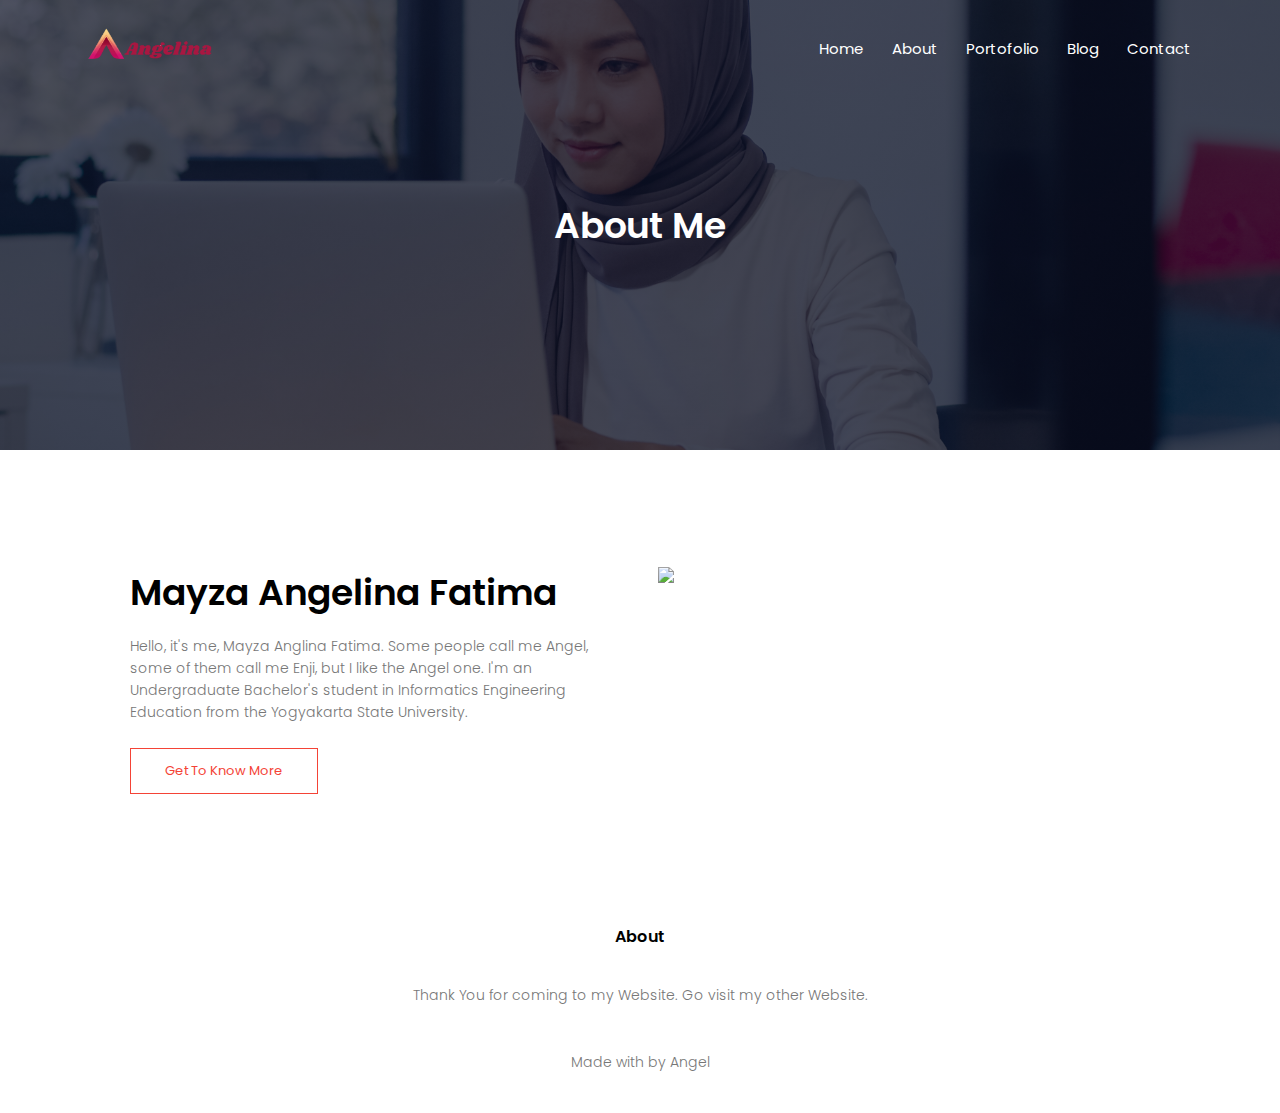
==== about.html @ a345fb80 "progress_1" ====
<!DOCTYPE html>
<html lang="en">

<head>
    <meta charset="UTF-8">
    <meta http-equiv="X-UA-Compatible" content="IE=edge">
    <meta name="viewport" content="width=device-width, initial-scale=1.0">
    <title>Angel - Personal Website</title>
    <link rel="stylesheet" href="style.css">
    <link rel="preconnect" href="https://fonts.googleapis.com">
    <link rel="preconnect" href="https://fonts.gstatic.com" crossorigin>
    <link href="https://fonts.googleapis.com/css2?family=Poppins:wght@100;200;300;400;600;700&display=swap"
        rel="stylesheet">
    <script src="https://kit.fontawesome.com/42d9d0d3c0.js" crossorigin="anonymous"></script>
</head>

<body>
    <section class="sub-header">
        <nav>
            <a href="index.html"><img src="img/logo_.png"></a>
            <div class="nav-links" id="navLinks">
                <i class="fa fa-times-circle" onclick="hideMenu()"></i>
                <ul>
                    <li><a href="index.html">Home</a></li>
                    <li><a href="about.html">About</a></li>
                    <li><a href="portofolio.html">Portofolio</a></li>
                    <li><a href="blog.html">Blog</a></li>
                    <li><a href="contact.html">Contact</a></li>
                </ul>
            </div>
            <i class="fa fa-bars" onclick="showMenu()"></i>
        </nav>
        <h1>About Me</h1>
    </section>

    <!-- About Me Content -->
    <div class="about-me">
        <div class="row">
            <div class="about-col">
                <h1>Mayza Angelina Fatima</h1>
                <p>Hello, it's me, Mayza Anglina Fatima. Some people call me Angel, some of them call me Enji, but I
                    like the Angel one. I'm an Undergraduate Bachelor's student in Informatics Engineering Education
                    from the Yogyakarta State University.</p>
                <a href="" class="hero-btn red-btn">Get To Know More</a>
            </div>
            <div class="about-col">
                <img src="img/profil.jpg">
            </div>
        </div>
    </div>

    <!-- Footer -->
    <section class="footer">
        <h4>About</h4>
        <p>Thank You for coming to my Website. Go visit my other Website.</p>
        <div class="icon">
            <i class="fa fa-facebook"></i>
            <i class="fa fa-twitter"></i>
            <i class="fa fa-instagram"></i>
            <i class="fa fa-linkedin"></i>
        </div>
        <p>Made with <i class="fa fa-heart-o"></i> by Angel</p>
    </section>


    <!-- JavaScript for Toggle Menu -->
    <script>
        var navLinks = document.getElementById("navLinks");
        function showMenu() {
            navLinks.style.right = "0";
        }
        function hideMenu() {
            navLinks.style.right = "-200px";
        }
    </script>

</body>

</html>
---- style.css ----
* {
    margin: 0;
    padding: 0;
    font-family: 'Poppins', sans-serif;
}
.header {
    min-height: 100vh;
    width: 100%;
    background-image: linear-gradient(rgba(4,9,30,0.7),rgba(4,9,30,0.7)),url(img/bnnr.jpg);
    background-position: center;
    background-size: cover;
    position: relative;
}
nav {
    display: flex;
    padding: 2% 6%;
    justify-content: space-between;
    align-items: center;
}
nav img {
    width: 150px;
}
.nav-links {
    flex: 1;
    text-align: right;
}
.nav-links ul li {
    list-style: none;
    display: inline-block;
    padding: 8px 12px;
    position: relative;
}
.nav-links ul li a {
    color: #fff;
    text-decoration: none;
    font-size: 15px;
}
.nav-links ul li::after {
    content: '';
    width: 0%;
    height: 2px;
    background: #f44336;
    display: block;
    margin: auto;
    transition: 0.5s;
}
.nav-links ul li:hover::after {
    width: 100%;
}
.text-box {
    width: 90%;
    color: #fff;
    position: absolute;
    top: 50%;
    left: 50%;
    transform: translate(-50%, -50%);
    text-align: center;
}
.text-box h1 {
    font-size: 62px;
}
.text-box p {
    margin: 10px 0 40px;
    font-size: 14px;
    color: #fff;
}
.hero-btn {
    display: inline-block;
    text-decoration: none;
    color: #fff;
    border: 1px solid #fff;
    padding: 12px 34px;
    font-size: 13px;
    background: transparent;
    position: relative;
    cursor: pointer;
}
.hero-btn:hover {
    border: 1px solid #f44336;
    background: #f44336;
    transition: 1s;
}

nav .fa {
    display: none;
}

@media(max-width: 700px) {
    .text-box h1 {
        font-size: 20px;
    }
    .nav-links ul li {
        display: block;
    }
    .nav-links {
        position: fixed;
        background: #ada6e9;
        height: 100vh;
        width: 200px;
        top: 0;
        right: -200px;
        text-align: left;
        z-index: 2;
        transition: 1s;
    }
    nav .fa {
        display: block;
        color: #fff;
        margin: 10px;
        font-size: 22px;
        cursor: pointer;
    }
    .nav-links ul {
        padding: 30px;
    }
}

/* square */
.square {
    width: 80%;
    margin: auto;
    text-align: center;
    padding-top: 100px;
}
h1 {
    font-size: 36px;
    font-weight: 600;
}
p {
    color: #777;
    font-size: 14px;
    font-weight: 300;
    line-height: 22px;
    padding: 10px;
}
.row {
    margin-top: 5px;
    display: flex;
    justify-content: space-between;
}
.square-col {
    flex-basis: 31%;
    background: #fff3f3;
    border-radius: 10px;
    margin-bottom: 5%;
    padding: 20px 12px;
    box-sizing: border-box;
    transition: 0.5s;
}
h3 {
    text-align: center;
    font-weight: 600;
    margin: 10px 0;
}
.square-col:hover {
    box-shadow: 0 0 20px 0px rgba(0,0,0,0.2);
}
@media(max-width: 700px) {
    .row {
        flex-direction: column;
    }
}

/* portofolio */
.portofolio {
    width: 80%;
    margin: auto;
    text-align: center;
    padding-top: 100px;
}
.portofolio-col {
    flex-basis: 32%;
    border-radius: 10px;
    margin-bottom: 30px;
    position: relative;
    overflow: hidden;
}
.portofolio-col img {
    width: 100%;
    display: block;
}
.layer {
    background: transparent;
    height: 100%;
    width: 100%;
    position: absolute;
    top: 0;
    left: 0;
    transition: 0.5s;
}
.layer:hover {
    background: rgba(97, 93, 93, 0.7);
}
.layer h3 {
    width: 100%;
    font-weight: 500;
    color: #fff;
    font-size: 26px;
    bottom: 0;
    left: 50%;
    transform: translateX(-50%);
    position: absolute;
    opacity: 0;
    transition: 0.5s;
}
.layer:hover h3 {
    bottom: 49%;
    opacity: 1;
}

/* blog */
.blog {
    width: 80%;
    margin: auto;
    text-align: center;
    padding-top: 100px;
}
.blog-col {
    flex-basis: 31%;
    border-radius: 10px;
    margin-bottom: 5%;
    text-align: left;
}
.blog-col img {
    width: 100%;
    border-radius: 10px;
}
.blog-col p {
    padding: 0;
}
.blog-col h3 {
    margin-top: 16px;
    margin-bottom: 15px;
    text-align: left;
}

/* footer */
.footer {
    width: 100%;
    text-align: center;
    padding: 30px 0;
}
.footer h4 {
    margin-bottom: 25px;
    margin-top: 20px;
    font-weight: 600;
}
.icon .fa {
    color: #f44336;
    margin: 0 13px;
    cursor: pointer;
    padding: 18px 0;
}
.fa-heart-o {
    color: #f44336;
}

/* about page */
.sub-header {
    height: 50vh;
    width: 100%;
    background-image: linear-gradient(rgba(4,9,30,0.7),rgba(4,9,30,0.7)),url(img/about.jpg);
    background-position: center;
    background-size: cover;
    text-align: center;
    color: #fff;
}
.sub-header h1 {
    margin-top: 100px;
}
.about-me {
    width: 80%;
    margin: auto;
    padding-top: 80px;
    padding-bottom: 50px;
}
.about-col {
    flex-basis: 48%;
    padding: 30px 2px;
}
.about-col img {
    width: 100%;
}
.about-col h1 {
    padding-top: 0;
}
.about-col p {
    padding: 15px 0 25px;
}
.red-btn {
    border: 1px solid #f44336;
    background: transparent;
    color: #f44336;
}
.red-btn:hover {
    color: #fff;
}

/* blog-content */
.blog-content {
    width: 80%;
    margin: auto;
    padding: 60px 0;
}
.blog-left {
    flex-basis: 65%;
}
.blog-left img {
    width: 100%;
}
.blog-left h2 {
    color: #222;
    font-weight: 600;
    margin: 30px 0;
}
.blog-left p {
    color: #999;
    padding: 0;
    text-align: justify;
}
.blog-right {
    flex-basis: 32%;
}
.blog-right h3 {
    background: #777;
    color: #fff;
    padding: 7px 0;
    font-size: 16px;
    margin-bottom: 20px;
}
.blog-right div {
    display: flex;
    align-items: center;
    justify-content: space-between;
    color: #555;
    padding: 8px;
    box-sizing: border-box;
}
.comment-box {
    border: 1px solid #ccc;
    margin: 50px 0;
    padding: 10px 20px;
}
.comment-box h3 {
    text-align: left;
}
.comment-form input, .comment-form textarea {
    width: 100%;
    padding: 10px;
    margin: 15px 0;
    box-sizing: border-box;
    border: none;
    outline: none;
    background: #f0f0f0;
}
.comment-form button {
    margin: 10px 0;
}

@media(max-width:700px) {
    .sub-header h1 {
        font-size: 24px;
    }
}

/* contact */
.location {
    width: 80%;
    margin: auto;
    padding: 80px 0;
}
.location iframe {
    width: 100%;
}
.contact-me {
    width: 80%;
    margin: auto;
}
.contact-col {
    flex-basis: 48%;
    margin-bottom: 30px;
}
.contact-col div {
    display: flex;
    align-items: center;
    margin-bottom: 48px;
}
.contact-col div .fa {
    font-size: 28px;
    color: #f44336;
    margin: 10px;
    margin-right: 30px;
}
.contact-col div p {
    padding: 0;
}
.contact-col div h5 {
    font-size: 20px;
    margin-bottom: 5px;
    color: #555;
    font-weight: 400;
}
.contact-col input, .contact-col textarea {
    width: 100%;
    padding: 15px;
    margin-bottom: 17px;
    outline: none;
    border: 1px solid #ccc;
    box-sizing: border-box;
}

/* about index */
.about {
    width: 80%;
    margin: auto;
    text-align: center;
    padding-top: 100px;
}
.about_index-col {
    flex-basis: 48%;
    padding: 30px 2px;
}
.about_index-col img {
    width: 100%;
}
.about_index-col h1 {
    padding-top: 0;
    text-align: left;
}
.about_index-col p {
    padding: 15px 0 20px;
    text-align: left;
}
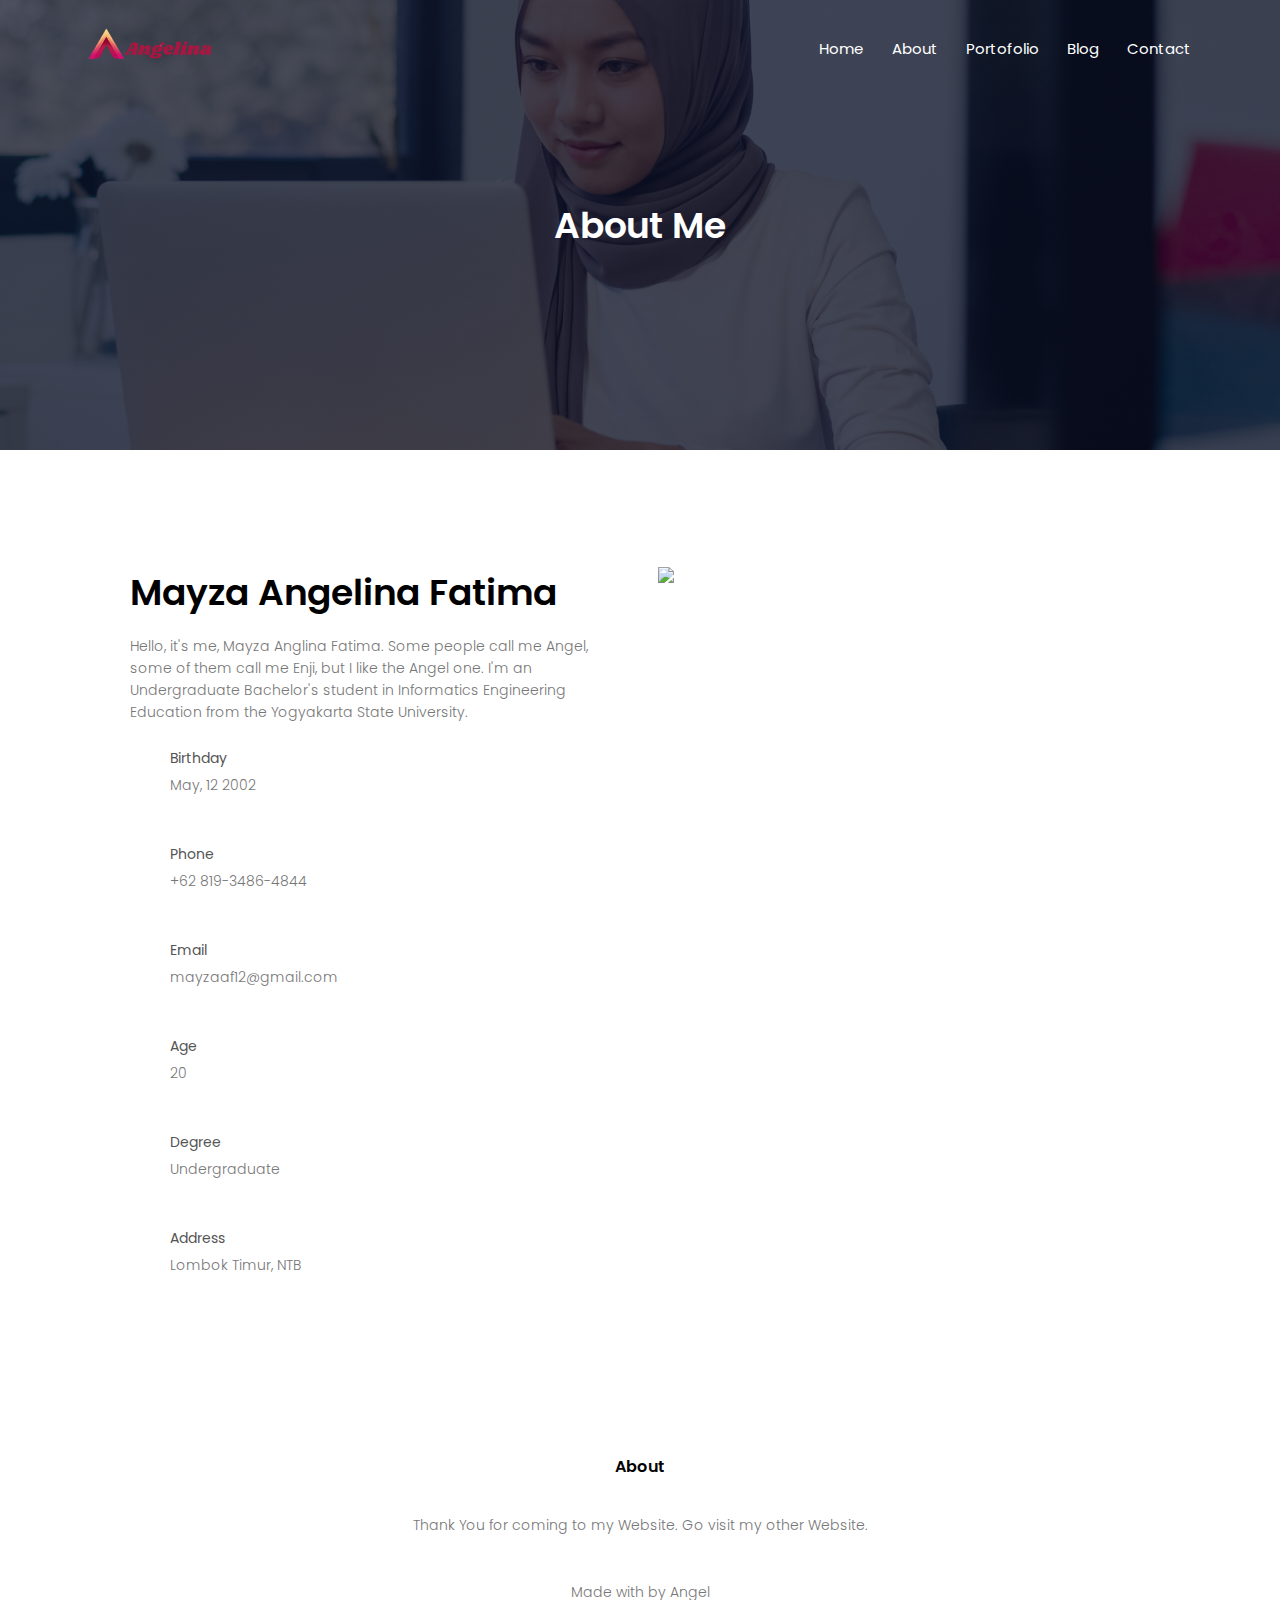
==== commit 2c8807ac: "add blog_2.html and blog_3.html" ====
--- a/about.html
+++ b/about.html
@@ -41,7 +41,48 @@
                 <p>Hello, it's me, Mayza Anglina Fatima. Some people call me Angel, some of them call me Enji, but I
                     like the Angel one. I'm an Undergraduate Bachelor's student in Informatics Engineering Education
                     from the Yogyakarta State University.</p>
-                <a href="" class="hero-btn red-btn">Get To Know More</a>
+                <div>
+                    <i class="fa fa-angle-right"></i>
+                    <span>
+                        <h5>Birthday</h5>
+                        <p>May, 12 2002</p>
+                    </span>
+                </div>
+                <div>
+                    <i class="fa fa-angle-right"></i>
+                    <span>
+                        <h5>Phone</h5>
+                        <p>+62 819-3486-4844</p>
+                    </span>
+                </div>
+                <div>
+                    <i class="fa fa-angle-right"></i>
+                    <span>
+                        <h5>Email</h5>
+                        <p>mayzaaf12@gmail.com</p>
+                    </span>
+                </div>
+                <div>
+                    <i class="fa fa-angle-right"></i>
+                    <span>
+                        <h5>Age</h5>
+                        <p>20</p>
+                    </span>
+                </div>
+                <div>
+                    <i class="fa fa-angle-right"></i>
+                    <span>
+                        <h5>Degree</h5>
+                        <p>Undergraduate</p>
+                    </span>
+                </div>
+                <div>
+                    <i class="fa fa-angle-right"></i>
+                    <span>
+                        <h5>Address</h5>
+                        <p>Lombok Timur, NTB</p>
+                    </span>
+                </div>
             </div>
             <div class="about-col">
                 <img src="img/profil.jpg">
--- a/style.css
+++ b/style.css
@@ -313,6 +313,14 @@
     font-weight: 600;
     margin: 30px 0;
 }
+.blog-left h3 {
+    color: #555;
+    text-align: left;
+}
+.blog-left h5 {
+    color: #555;
+    padding-bottom: 10px;
+}
 .blog-left p {
     color: #999;
     padding: 0;
@@ -413,8 +421,8 @@
 .about {
     width: 80%;
     margin: auto;
-    text-align: center;
     padding-top: 100px;
+    padding-bottom: 50px;
 }
 .about_index-col {
     flex-basis: 48%;
@@ -425,9 +433,27 @@
 }
 .about_index-col h1 {
     padding-top: 0;
-    text-align: left;
 }
 .about_index-col p {
-    padding: 15px 0 20px;
-    text-align: left;
-}
+    padding: 15px 0 25px;
+}
+.about-col div {
+    display: flex;
+    align-items: center;
+    margin-bottom: 48px;
+}
+.about-col div .fa {
+    font-size: 28px;
+    color: #f44336;
+    margin: 10px;
+    margin-right: 30px;
+}
+.about-col div p {
+    padding: 0;
+}
+.about-col div h5 {
+    font-size: 14px;
+    margin-bottom: 5px;
+    color: #555;
+    font-weight: 400;
+}
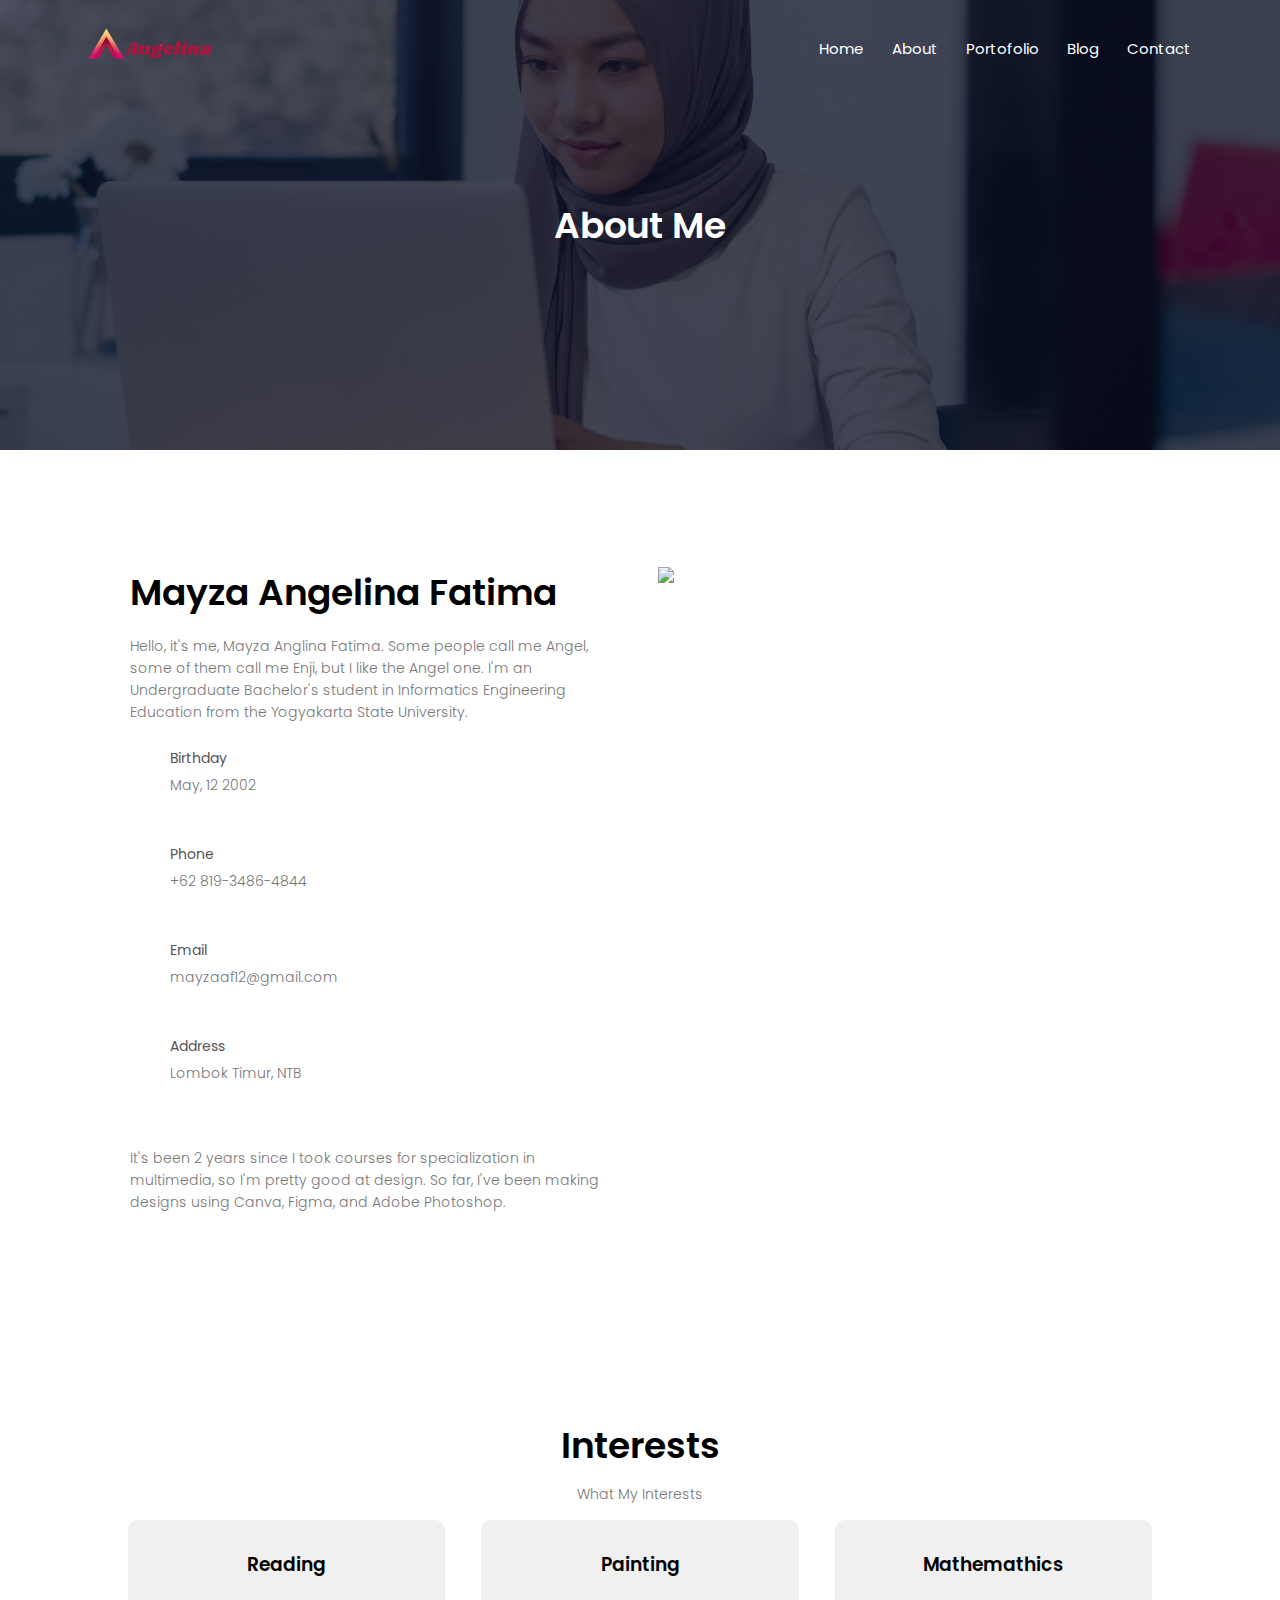
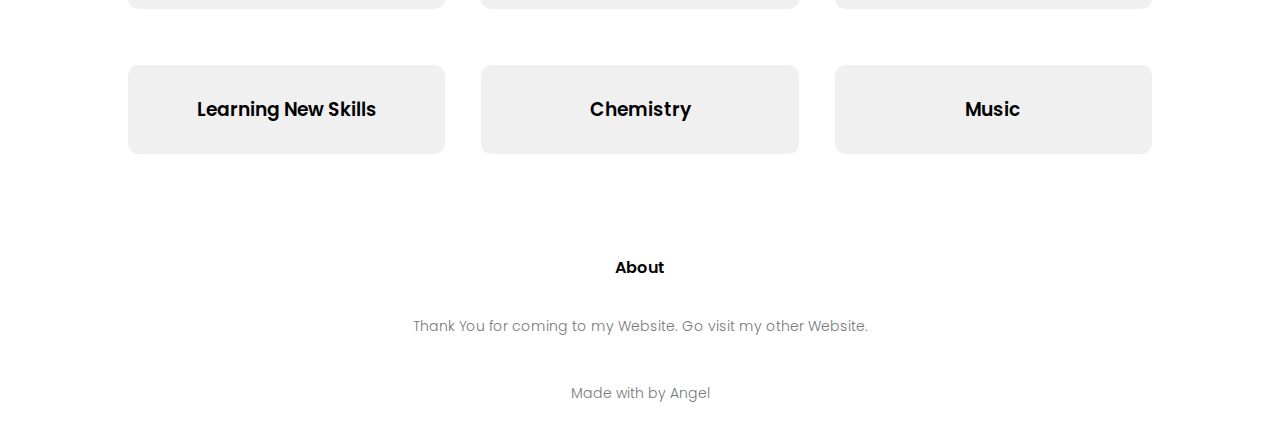
==== commit 3ad4935e: "add more content in blog" ====
--- a/about.html
+++ b/about.html
@@ -65,30 +65,53 @@
                 <div>
                     <i class="fa fa-angle-right"></i>
                     <span>
-                        <h5>Age</h5>
-                        <p>20</p>
-                    </span>
-                </div>
-                <div>
-                    <i class="fa fa-angle-right"></i>
-                    <span>
-                        <h5>Degree</h5>
-                        <p>Undergraduate</p>
-                    </span>
-                </div>
-                <div>
-                    <i class="fa fa-angle-right"></i>
-                    <span>
                         <h5>Address</h5>
                         <p>Lombok Timur, NTB</p>
                     </span>
                 </div>
+                <p>It's been 2 years since I took courses for specialization in multimedia, so I'm pretty good at
+                    design. So far, I've been making designs using Canva, Figma, and Adobe Photoshop.</p>
             </div>
             <div class="about-col">
                 <img src="img/profil.jpg">
             </div>
         </div>
     </div>
+
+    <section class="square2">
+        <h1>Interests</h1>
+        <p>What My Interests</p>
+
+        <div class="row">
+            <div class="square2-col">
+                <i class="fa fa-book"></i>
+                <h3>Reading</h3>
+            </div>
+            <div class="square2-col">
+                <i class="fa fa-palette"></i>
+                <h3>Painting</h3>
+            </div>
+            <div class="square2-col">
+                <i class="fa fa-calculator"></i>
+                <h3>Mathemathics</h3>
+            </div>
+        </div>
+        <div class="row">
+            <div class="square2-col">
+                <i class="fa fa-graduation-cap"></i>
+                <h3>Learning New Skills</h3>
+            </div>
+            <div class="square2-col">
+                <i class="fa fa-atom"></i>
+                <h3>Chemistry</h3>
+            </div>
+            <div class="square2-col">
+                <i class="fa fa-music"></i>
+                <h3>Music</h3>
+            </div>
+        </div>
+    </section>
+
 
     <!-- Footer -->
     <section class="footer">
--- a/style.css
+++ b/style.css
@@ -161,6 +161,40 @@
     }
 }
 
+/* square 2 */
+.square2 {
+    width: 80%;
+    margin: auto;
+    text-align: center;
+    padding-top: 100px;
+}
+h1 {
+    font-size: 36px;
+    font-weight: 600;
+}
+.row {
+    margin-top: 5px;
+    display: flex;
+    justify-content: space-between;
+}
+.square2-col {
+    flex-basis: 31%;
+    background: #f0f0f0;
+    border-radius: 10px;
+    margin-bottom: 5%;
+    padding: 20px 12px;
+    box-sizing: border-box;
+    transition: 0.5s;
+}
+h3 {
+    text-align: center;
+    font-weight: 600;
+    margin: 10px 0;
+}
+.square2-col:hover {
+    box-shadow: 0 0 20px 0px rgba(0,0,0,0.2);
+}
+
 /* portofolio */
 .portofolio {
     width: 80%;
@@ -176,8 +210,8 @@
     overflow: hidden;
 }
 .portofolio-col img {
-    width: 100%;
-    display: block;
+    width: 80%;
+    display: inline-block;
 }
 .layer {
     background: transparent;
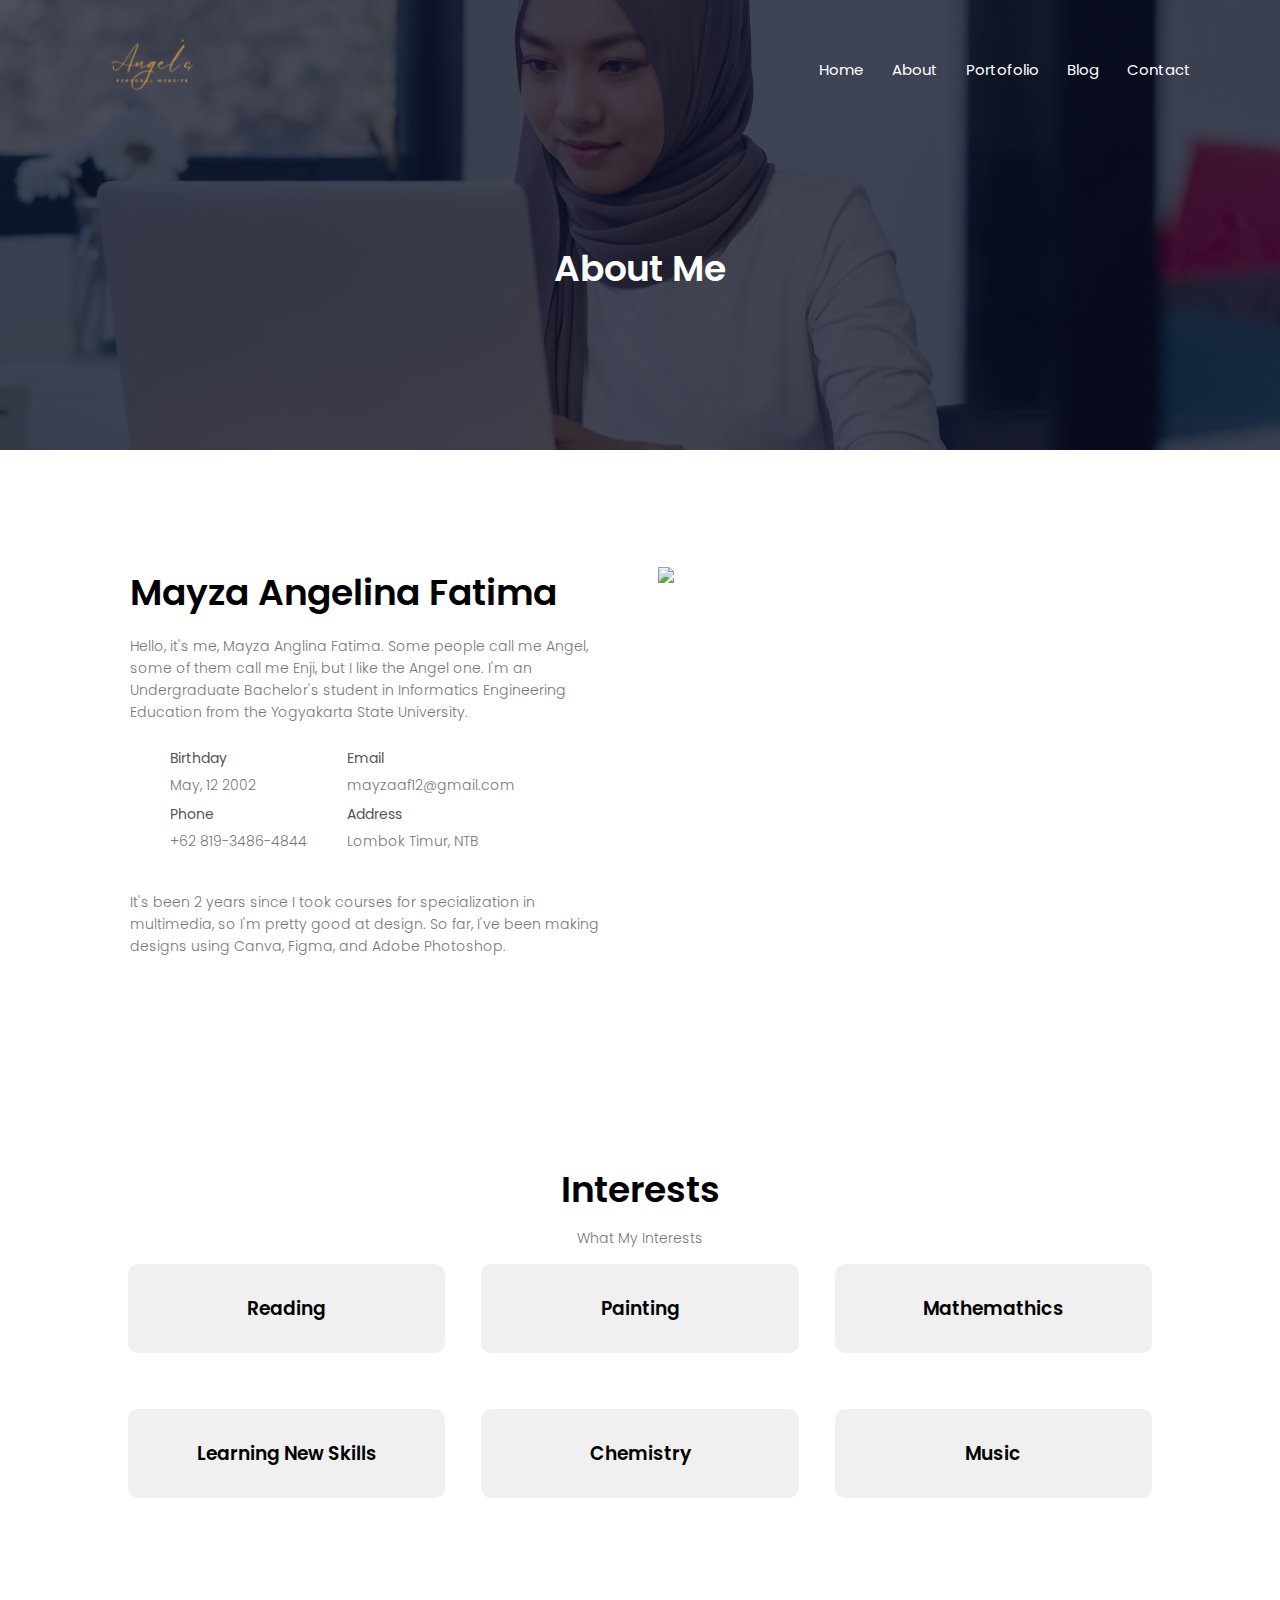
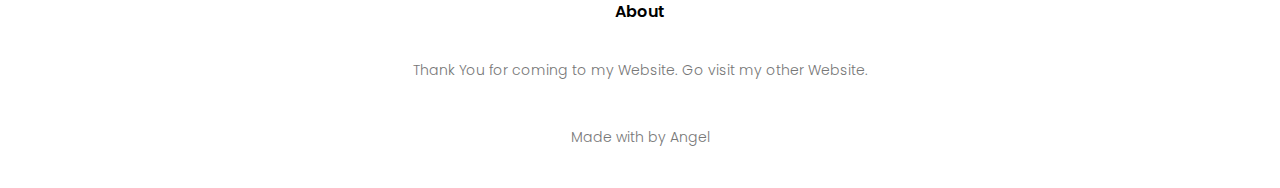
==== commit f2fc7caf: "finishing project" ====
--- a/about.html
+++ b/about.html
@@ -17,7 +17,7 @@
 <body>
     <section class="sub-header">
         <nav>
-            <a href="index.html"><img src="img/logo_.png"></a>
+            <a href="index.html"><img src="img/logo.png"></a>
             <div class="nav-links" id="navLinks">
                 <i class="fa fa-times-circle" onclick="hideMenu()"></i>
                 <ul>
@@ -41,33 +41,39 @@
                 <p>Hello, it's me, Mayza Anglina Fatima. Some people call me Angel, some of them call me Enji, but I
                     like the Angel one. I'm an Undergraduate Bachelor's student in Informatics Engineering Education
                     from the Yogyakarta State University.</p>
-                <div>
-                    <i class="fa fa-angle-right"></i>
-                    <span>
-                        <h5>Birthday</h5>
-                        <p>May, 12 2002</p>
-                    </span>
-                </div>
-                <div>
-                    <i class="fa fa-angle-right"></i>
-                    <span>
-                        <h5>Phone</h5>
-                        <p>+62 819-3486-4844</p>
-                    </span>
-                </div>
-                <div>
-                    <i class="fa fa-angle-right"></i>
-                    <span>
-                        <h5>Email</h5>
-                        <p>mayzaaf12@gmail.com</p>
-                    </span>
-                </div>
-                <div>
-                    <i class="fa fa-angle-right"></i>
-                    <span>
-                        <h5>Address</h5>
-                        <p>Lombok Timur, NTB</p>
-                    </span>
+                <div class="col-2-container">
+                    <div>
+                        <div>
+                            <i class="fa fa-angle-right"></i>
+                            <span>
+                                <h5>Birthday</h5>
+                                <p>May, 12 2002</p>
+                            </span>
+                        </div>
+                        <div>
+                            <i class="fa fa-angle-right"></i>
+                            <span>
+                                <h5>Phone</h5>
+                                <p>+62 819-3486-4844</p>
+                            </span>
+                        </div>
+                    </div>
+                    <div>
+                        <div>
+                            <i class="fa fa-angle-right"></i>
+                            <span>
+                                <h5>Email</h5>
+                                <p>mayzaaf12@gmail.com</p>
+                            </span>
+                        </div>
+                        <div>
+                            <i class="fa fa-angle-right"></i>
+                            <span>
+                                <h5>Address</h5>
+                                <p>Lombok Timur, NTB</p>
+                            </span>
+                        </div>
+                    </div>
                 </div>
                 <p>It's been 2 years since I took courses for specialization in multimedia, so I'm pretty good at
                     design. So far, I've been making designs using Canva, Figma, and Adobe Photoshop.</p>
--- a/style.css
+++ b/style.css
@@ -321,6 +321,16 @@
 .about-col p {
     padding: 15px 0 25px;
 }
+.col-2-container {
+    display: flex;
+}
+.col-2-container div {
+    display: block;
+}
+.col-2-container div div {
+    display: flex;
+    align-items: center;
+}
 .red-btn {
     border: 1px solid #f44336;
     background: transparent;
@@ -472,9 +482,7 @@
     padding: 15px 0 25px;
 }
 .about-col div {
-    display: flex;
-    align-items: center;
-    margin-bottom: 48px;
+    margin-bottom: 8px;
 }
 .about-col div .fa {
     font-size: 28px;
